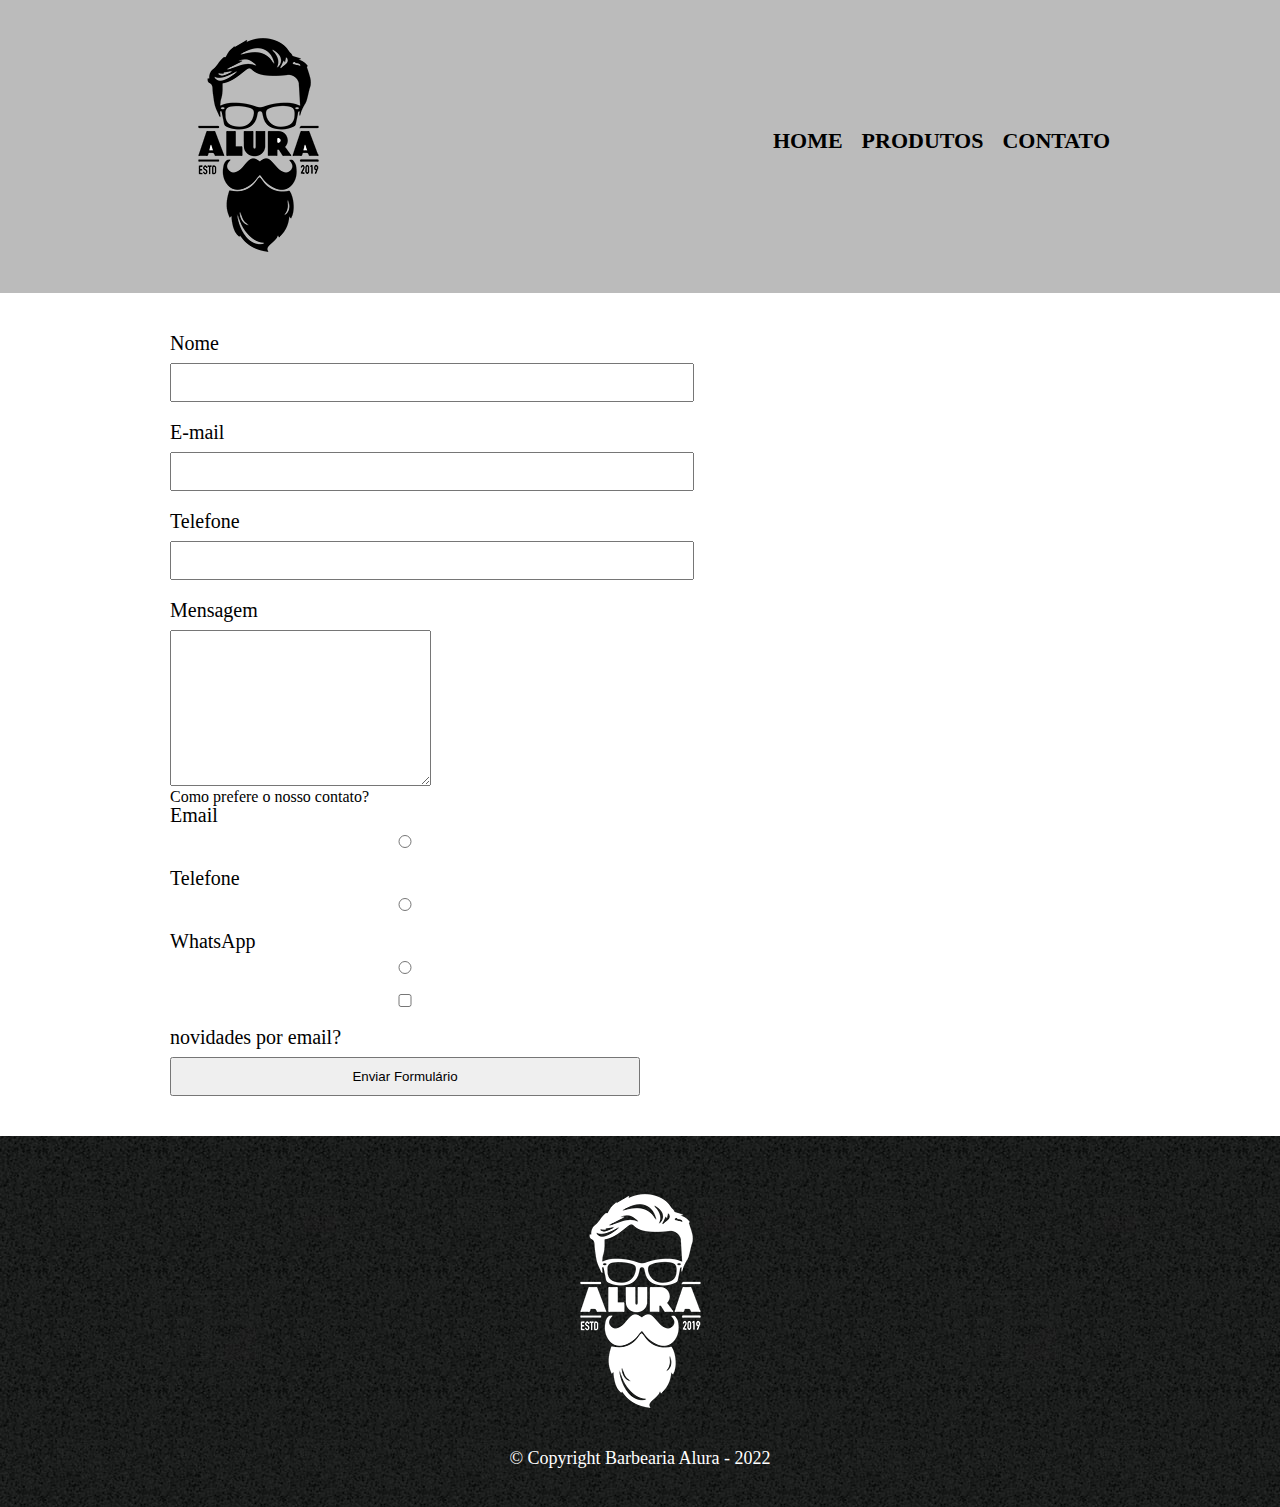
==== contato.html @ 6c03ba82 "barbeariaalura desenvolvimento" ====
<!DOCTYPE html>
<html>
    <head>
        <meta charset="UTF-8">
        <meta name="viewport" content="width=device-width, initial-scale=1.0">
        <title>Contato - Barbearia Fernandes</title>
        <link rel="stylesheet" href="reset.css">
        <link rel="stylesheet" href="contato.css">
     
    </head>

    <body>
        <header>

            <div class="caixa">
                <h1><img src="imagens/logo.png"></h1>

                <nav>   
                    <ul>
                    <li><a href="index.html">Home</a></li>
                    <li><a href="produtos.html">Produtos</a></li>
                    <li><a href="contatos.html">Contato</a></li>
                    </ul>
                </nav>

            </div>
          
        </header>

                
            <main>
            <form>
                  <label for="nomesobrenome">Nome</label>
                  <input type="text" id="nomesobrenome"> 

                  <label for="email">E-mail</label>
                  <input type="text" id="email">

                  <label for="tel">Telefone</label>
                  <input type="number" id="tel">
                  <label for="mensagem">Mensagem</label>  
                  <textarea cols="30" rows="10" id="mensagem"></textarea>

                            <div>

                            <p>Como prefere o nosso contato?</p>
                            
                            <label for="radio-email">Email</label>
                            <input type="radio" name="contato" value="email" id="radio-email">

                            <label for="radio-tel">Telefone</label>
                            <input type="radio" name="contato" value="telefone" id="radio-tel">

                            <label for="radio-zap">WhatsApp</label>
                            <input type="radio" name="contato" value="whatsapp" id="radio-zap">

                            </div>

                            <label><input type="checkbox"> novidades por email?</label>

                            <input type="submit" value="Enviar Formulário">



              </form>
            
            

            </main>

                <footer>
                    <img src="imagens/logo-branco.png">
                    <p class="copyright"> &copy Copyright Barbearia Alura - 2022</p>
                </footer>


    </body>
</html>
---- contato.css ----
header {
    background: #BBBBBB;
    padding: 20px;
}

.caixa{
    width: 940px; /* boa margem "padrao" */
    position: relative;
    margin: 0 auto;

}

nav {
    position: absolute;
    top:110px;
    right:0;
}

nav li{
    display: inline;
    margin:0 0 0 15px;         /* espaçamento na esquerda do texto*/
}

nav a{
    text-transform:uppercase;   /* deixa o texto maiusculo */
    color:#000000;            /* deixa o texto na cor preta */
    font-weight:bold;           /* deixa o texto negrito */
    font-size: 22px;            /* altera o tamanho da font */
    text-decoration: none;      /* tira a decoração ex: sublinhado */
}

 nav a:hover{
     color:red;
     text-decoration: underline;
 }



footer {
    text-align:center;
    background: url(imagens/bg.jpg);
    padding: 40px 0;
}

.copyright{
    color:#FFFFFF;
    font-size: 18px;
    margin: 20px 0 0;
}

main{
    width: 940px;
    margin: 0 auto;
}

form {
    margin: 40px 0;

}

form label{
    display: block;
    font-size: 20px;
    margin: 0 0 10px;
}

form input{
    display: block;
    margin: 0 0 20px;
    padding: 10px 25px;
    width: 50%;
}
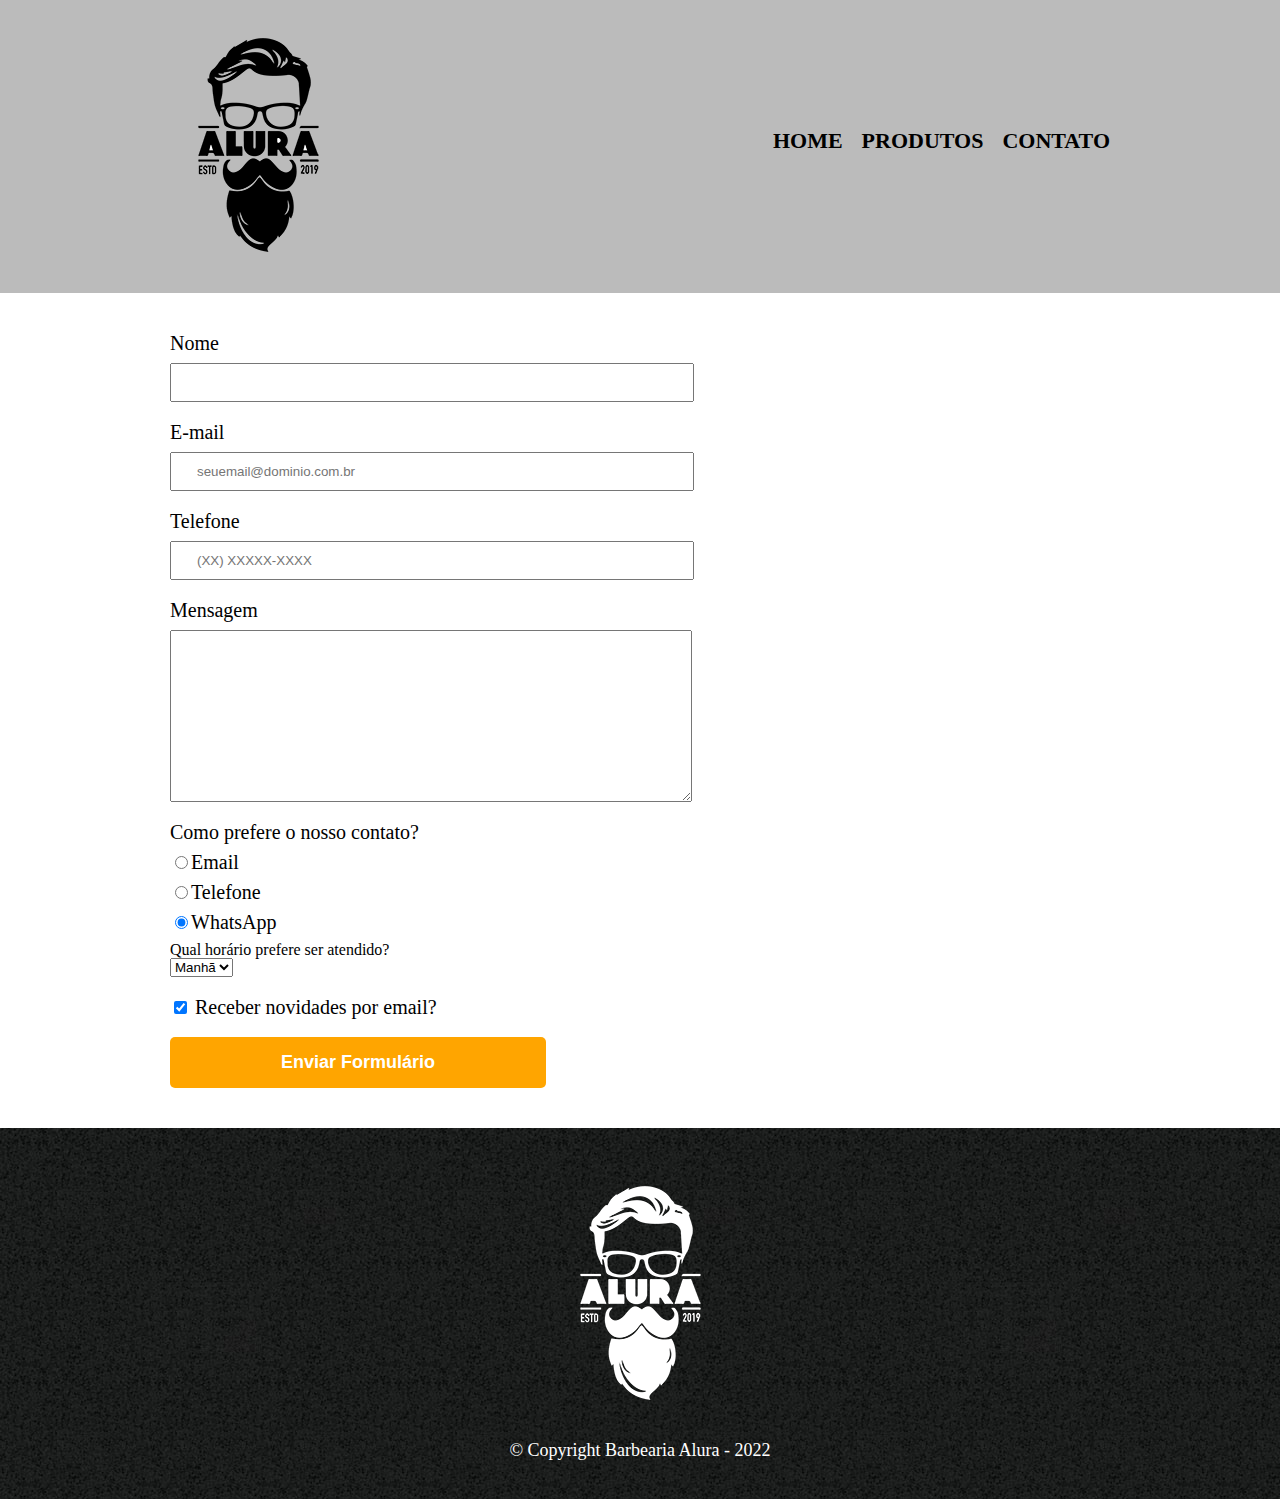
==== commit 45c304bb: "alterações formulario de contato 07/06" ====
--- a/contato.html
+++ b/contato.html
@@ -13,7 +13,7 @@
         <header>
 
             <div class="caixa">
-                <h1><img src="imagens/logo.png"></h1>
+                <h1><img src="imagens/logo.png" alt="Logo da Barbearia Alura"></h1>
 
                 <nav>   
                     <ul>
@@ -31,34 +31,44 @@
             <main>
             <form>
                   <label for="nomesobrenome">Nome</label>
-                  <input type="text" id="nomesobrenome"> 
+                  <input type="text" id="nomesobrenome" class="input-padrao" required> 
 
                   <label for="email">E-mail</label>
-                  <input type="text" id="email">
+                  <input type="email" id="email" class="input-padrao" required placeholder="seuemail@dominio.com.br">
 
                   <label for="tel">Telefone</label>
-                  <input type="number" id="tel">
+                  <input type="tel" id="telefone" class="input-padrao" required placeholder="(XX) XXXXX-XXXX">
                   <label for="mensagem">Mensagem</label>  
-                  <textarea cols="30" rows="10" id="mensagem"></textarea>
+                  <textarea cols="30" rows="10" id="mensagem" class="input-padrao" required></textarea>
 
-                            <div>
+                            <fieldset>
 
-                            <p>Como prefere o nosso contato?</p>
+                            <legend>Como prefere o nosso contato?</legend>
                             
-                            <label for="radio-email">Email</label>
-                            <input type="radio" name="contato" value="email" id="radio-email">
+                            <label for="radio-email"><input type="radio" name="contato" 
+                                value="email" id="radio-email">Email</label>
+                            
 
-                            <label for="radio-tel">Telefone</label>
-                            <input type="radio" name="contato" value="telefone" id="radio-tel">
+                            <label for="radio-tel"><input type="radio" name="contato" 
+                                value="telefone" id="radio-tel">Telefone</label>
+                            
 
-                            <label for="radio-zap">WhatsApp</label>
-                            <input type="radio" name="contato" value="whatsapp" id="radio-zap">
+                            <label for="radio-zap"><input type="radio" name="contato" 
+                                value="whatsapp" id="radio-zap" checked>WhatsApp</label>
+                            </fieldset>
 
-                            </div>
+                                    <div>
+                                    <p>Qual horário prefere ser atendido?</p>
+                                    <select>
+                                        <option>Manhã</option>
+                                        <option>Tarde</option>
+                                        <option>Noite</option>
+                                    </select>
+                                    </div>
 
-                            <label><input type="checkbox"> novidades por email?</label>
+                            <label class="checkbox"><input type="checkbox" checked> Receber novidades por email?</label>
 
-                            <input type="submit" value="Enviar Formulário">
+                            <input class="btn_enviar" type="submit" value="Enviar Formulário">
 
 
 
@@ -69,7 +79,7 @@
             </main>
 
                 <footer>
-                    <img src="imagens/logo-branco.png">
+                    <img src="imagens/logo-branco.png" alt="Logo da Barbearia Alura">
                     <p class="copyright"> &copy Copyright Barbearia Alura - 2022</p>
                 </footer>
 
--- a/contato.css
+++ b/contato.css
@@ -58,15 +58,37 @@
 
 }
 
-form label{
+form label, form legend{
     display: block;
     font-size: 20px;
     margin: 0 0 10px;
 }
 
-form input{
+.input-padrao{
     display: block;
     margin: 0 0 20px;
     padding: 10px 25px;
     width: 50%;
-}+}
+
+.checkbox {
+    margin: 20px 0;
+}
+
+.btn_enviar{
+    width: 40%;
+    padding: 15px 0;
+    background: orange;
+    color: #FFFFFF;
+    font-weight: bold;
+    font-size: 18px;
+    border: none;
+    border-radius: 5px;
+    transition: 1s all;
+    cursor: pointer;
+}
+
+.btn_enviar:hover{
+    background-color: darkgoldenrod;
+    transform: scale(1.2);
+}
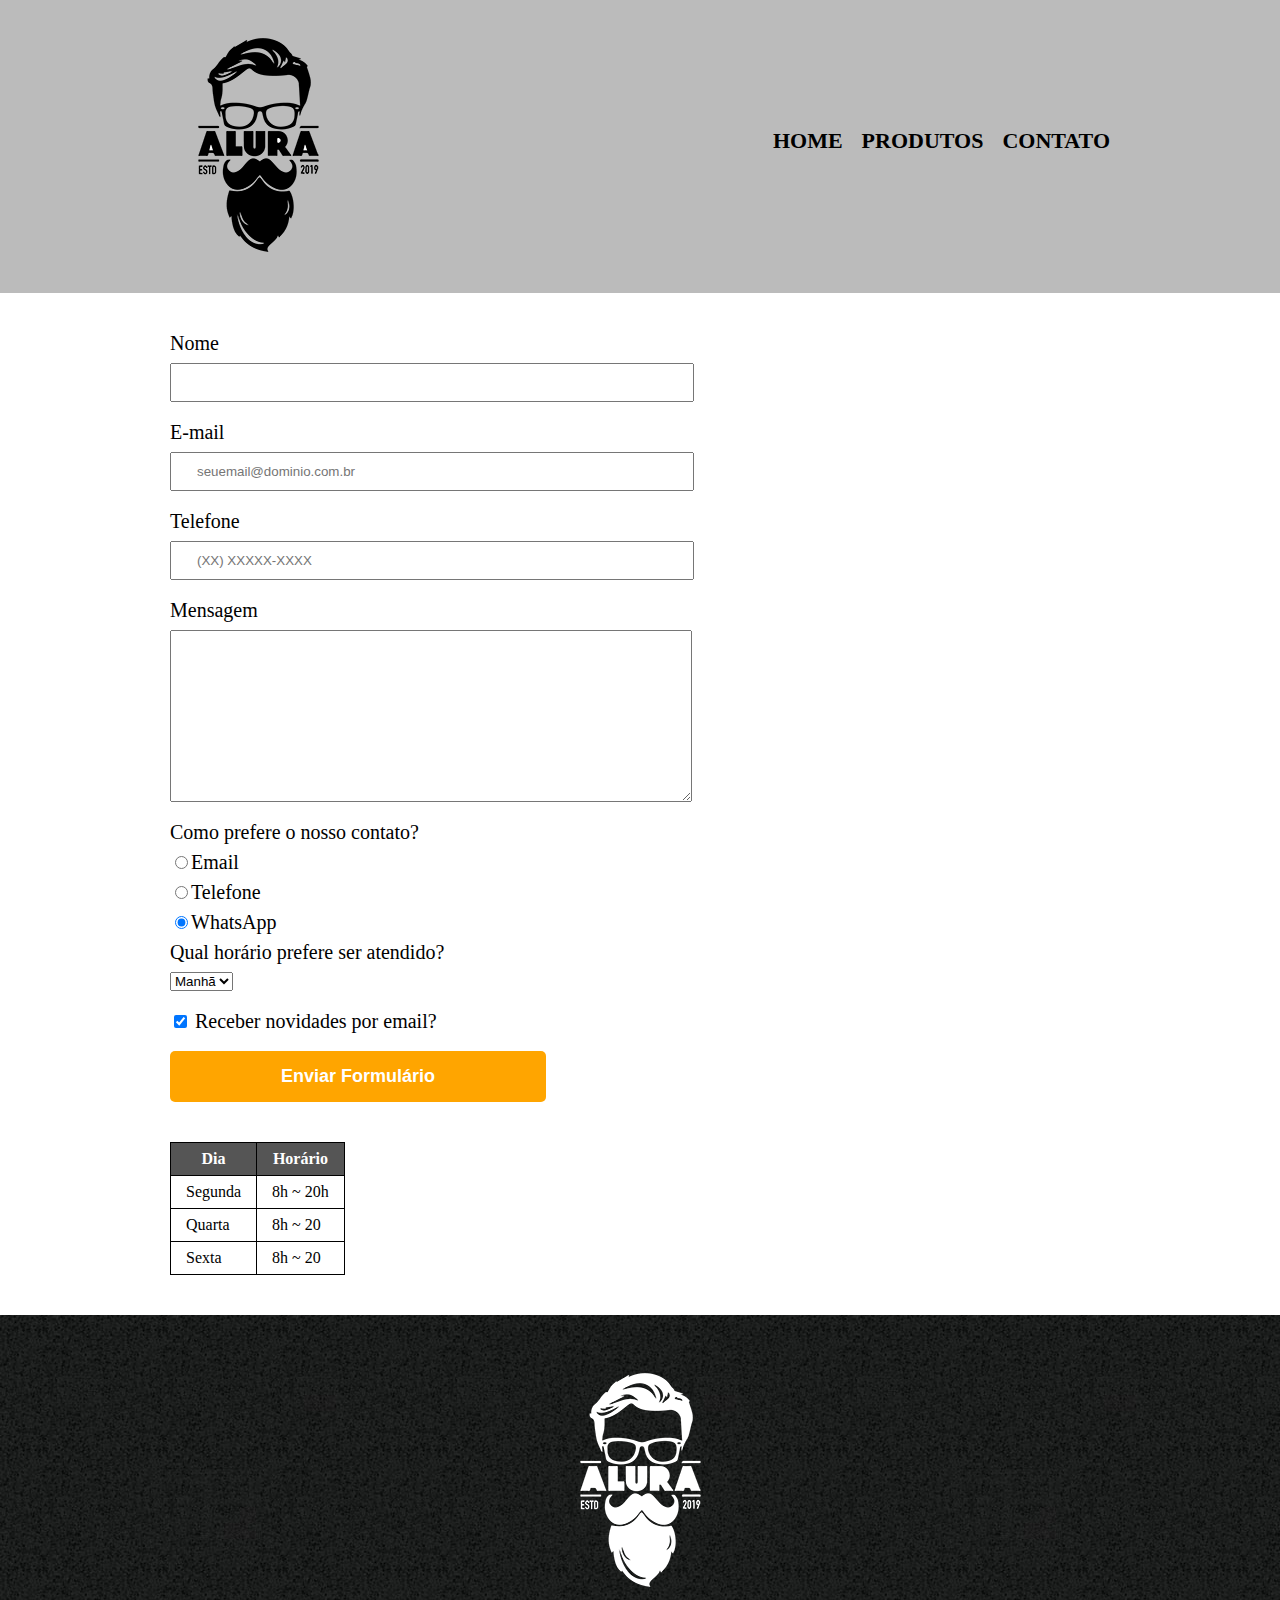
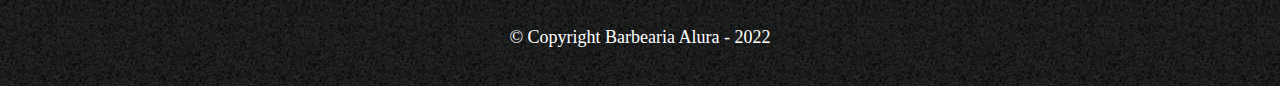
==== commit 2a73b67b: "tabela page contatos" ====
--- a/contato.html
+++ b/contato.html
@@ -3,7 +3,7 @@
     <head>
         <meta charset="UTF-8">
         <meta name="viewport" content="width=device-width, initial-scale=1.0">
-        <title>Contato - Barbearia Fernandes</title>
+        <title>Contato - Barbearia Alura</title>
         <link rel="stylesheet" href="reset.css">
         <link rel="stylesheet" href="contato.css">
      
@@ -57,22 +57,44 @@
                                 value="whatsapp" id="radio-zap" checked>WhatsApp</label>
                             </fieldset>
 
-                                    <div>
-                                    <p>Qual horário prefere ser atendido?</p>
+                                    <fieldset>
+                                    <legend>Qual horário prefere ser atendido?</legend>
                                     <select>
                                         <option>Manhã</option>
                                         <option>Tarde</option>
                                         <option>Noite</option>
                                     </select>
-                                    </div>
+                                    </fieldset>
 
                             <label class="checkbox"><input type="checkbox" checked> Receber novidades por email?</label>
 
                             <input class="btn_enviar" type="submit" value="Enviar Formulário">
 
+            </form>
 
+            <table>
+                <thead>
+                    <tr>
+                        <th>Dia</th>
+                        <th>Horário</th>
+                    </tr>
+                </thead>
 
-              </form>
+                    <tbody>
+                        <tr>
+                            <td>Segunda</td>
+                            <td>8h ~ 20h</td>
+                        </tr>
+                            <tr>
+                                <td>Quarta</td>
+                                <td>8h ~ 20</td>
+                            </tr>
+                                <tr>
+                                    <td>Sexta</td>
+                                    <td>8h ~ 20</td>
+                                </tr>
+                    </tbody>
+            </table>
             
             
 
--- a/contato.css
+++ b/contato.css
@@ -92,3 +92,18 @@
     background-color: darkgoldenrod;
     transform: scale(1.2);
 }
+
+table{
+    margin: 20px 0 40px;
+}
+
+thead{
+    background: #555555;
+    color:white;
+    font-weight: bold;
+}
+
+td, th{
+    border: 1px solid #000000;
+    padding: 8px 15px;
+}
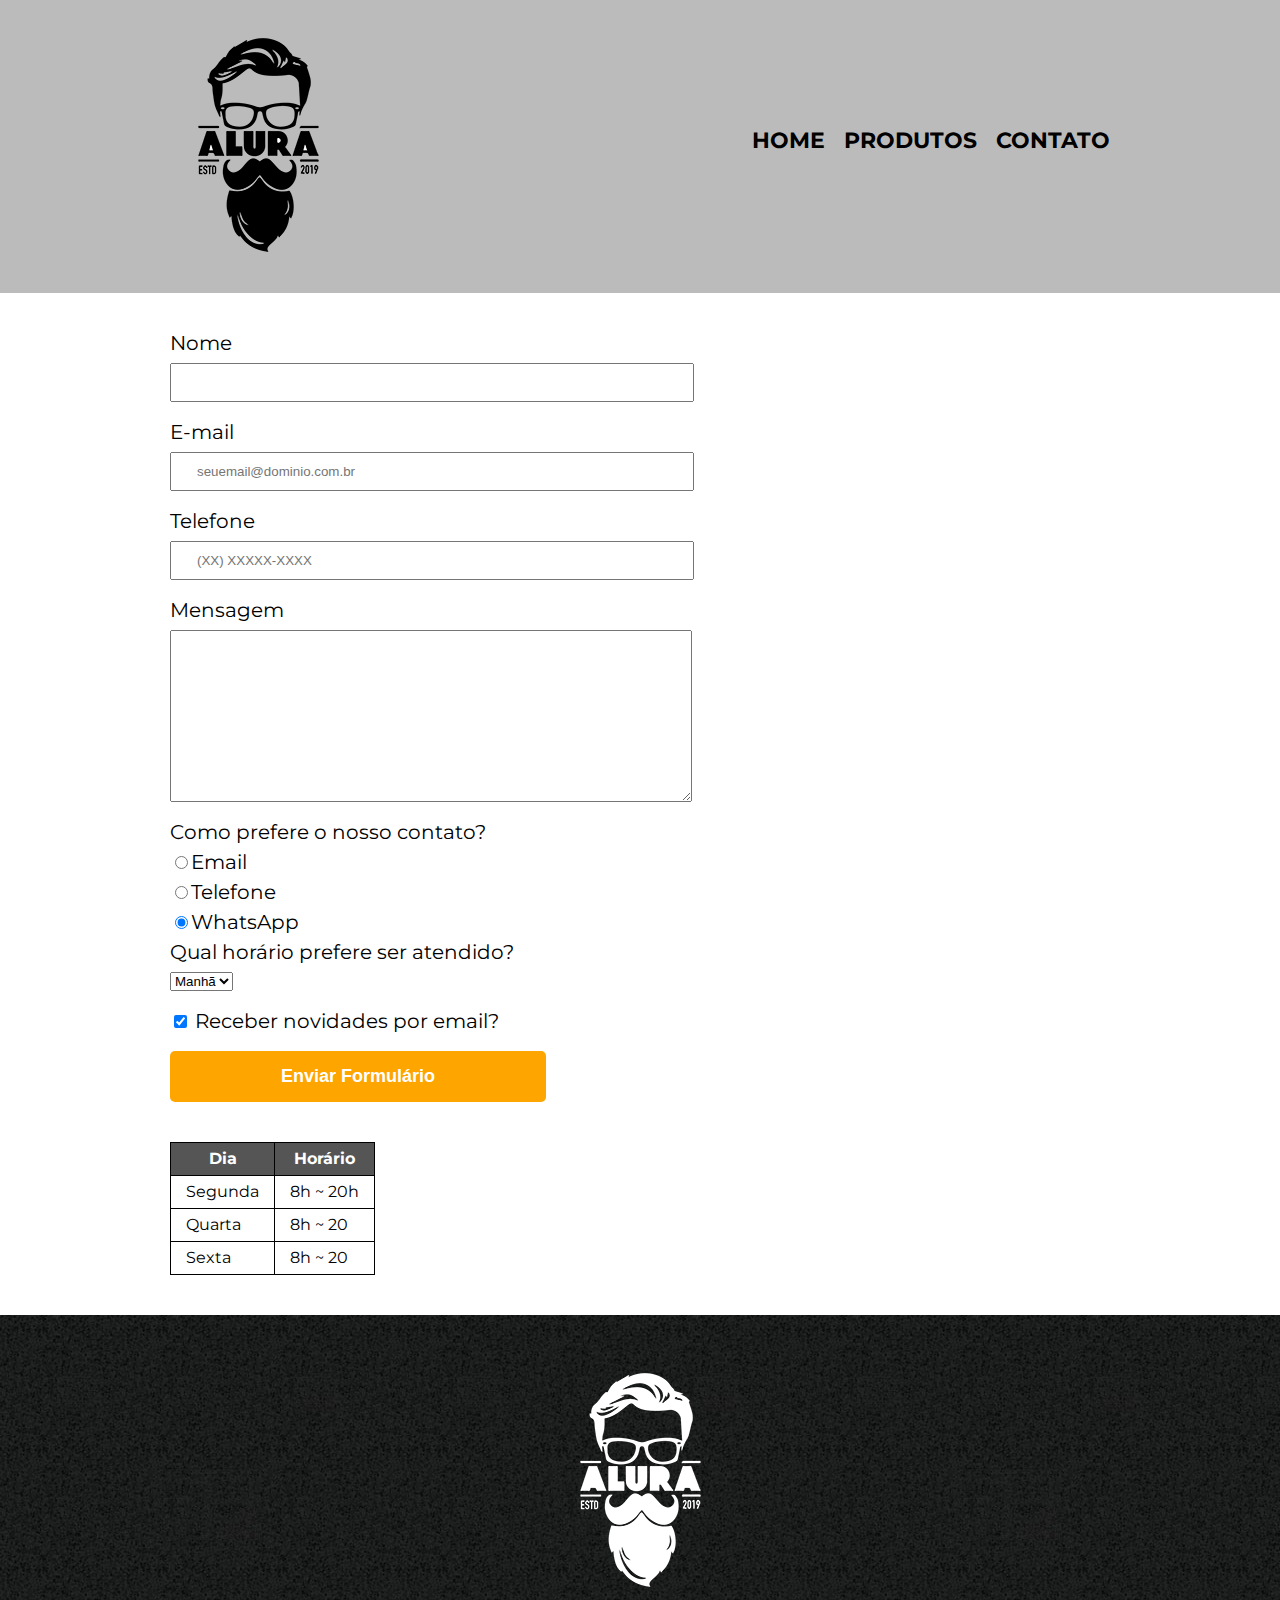
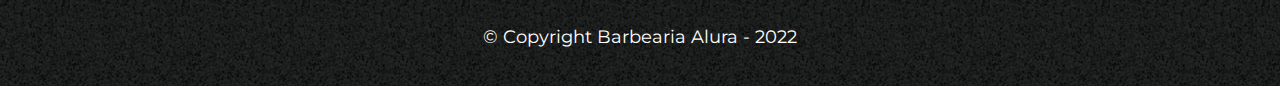
==== commit f3be4bc3: "mudança stylo page  contatos" ====
--- a/contato.html
+++ b/contato.html
@@ -6,6 +6,11 @@
         <title>Contato - Barbearia Alura</title>
         <link rel="stylesheet" href="reset.css">
         <link rel="stylesheet" href="contato.css">
+        <link rel="preconnect" href="https://fonts.googleapis.com">
+        <link rel="preconnect" href="https://fonts.gstatic.com" crossorigin>
+        <link rel="preconnect" href="https://fonts.googleapis.com">
+        <link rel="preconnect" href="https://fonts.gstatic.com" crossorigin>
+        <link href="https://fonts.googleapis.com/css2?family=Montserrat&display=swap" rel="stylesheet">
      
     </head>
 
--- a/contato.css
+++ b/contato.css
@@ -1,3 +1,5 @@
+body{ font-family: 'Montserrat', sans-serif;}
+
 header {
     background: #BBBBBB;
     padding: 20px;
@@ -107,3 +109,35 @@
     border: 1px solid #000000;
     padding: 8px 15px;
 }
+
+@media screen and (max-width:480px){
+    .caixa
+    { width: auto;}
+    
+    h1 {
+        text-align: center;
+}
+    nav{
+        position: static;
+}
+
+.input-padrao{
+    width: auto;
+}
+    form {
+        width: auto;
+        
+        
+}
+
+.btn_enviar{
+    margin-left: 1em;
+}
+   table{
+    table-layout: fixed;
+    width: 20em;
+    margin-left: 3em;
+    
+   } 
+    
+}